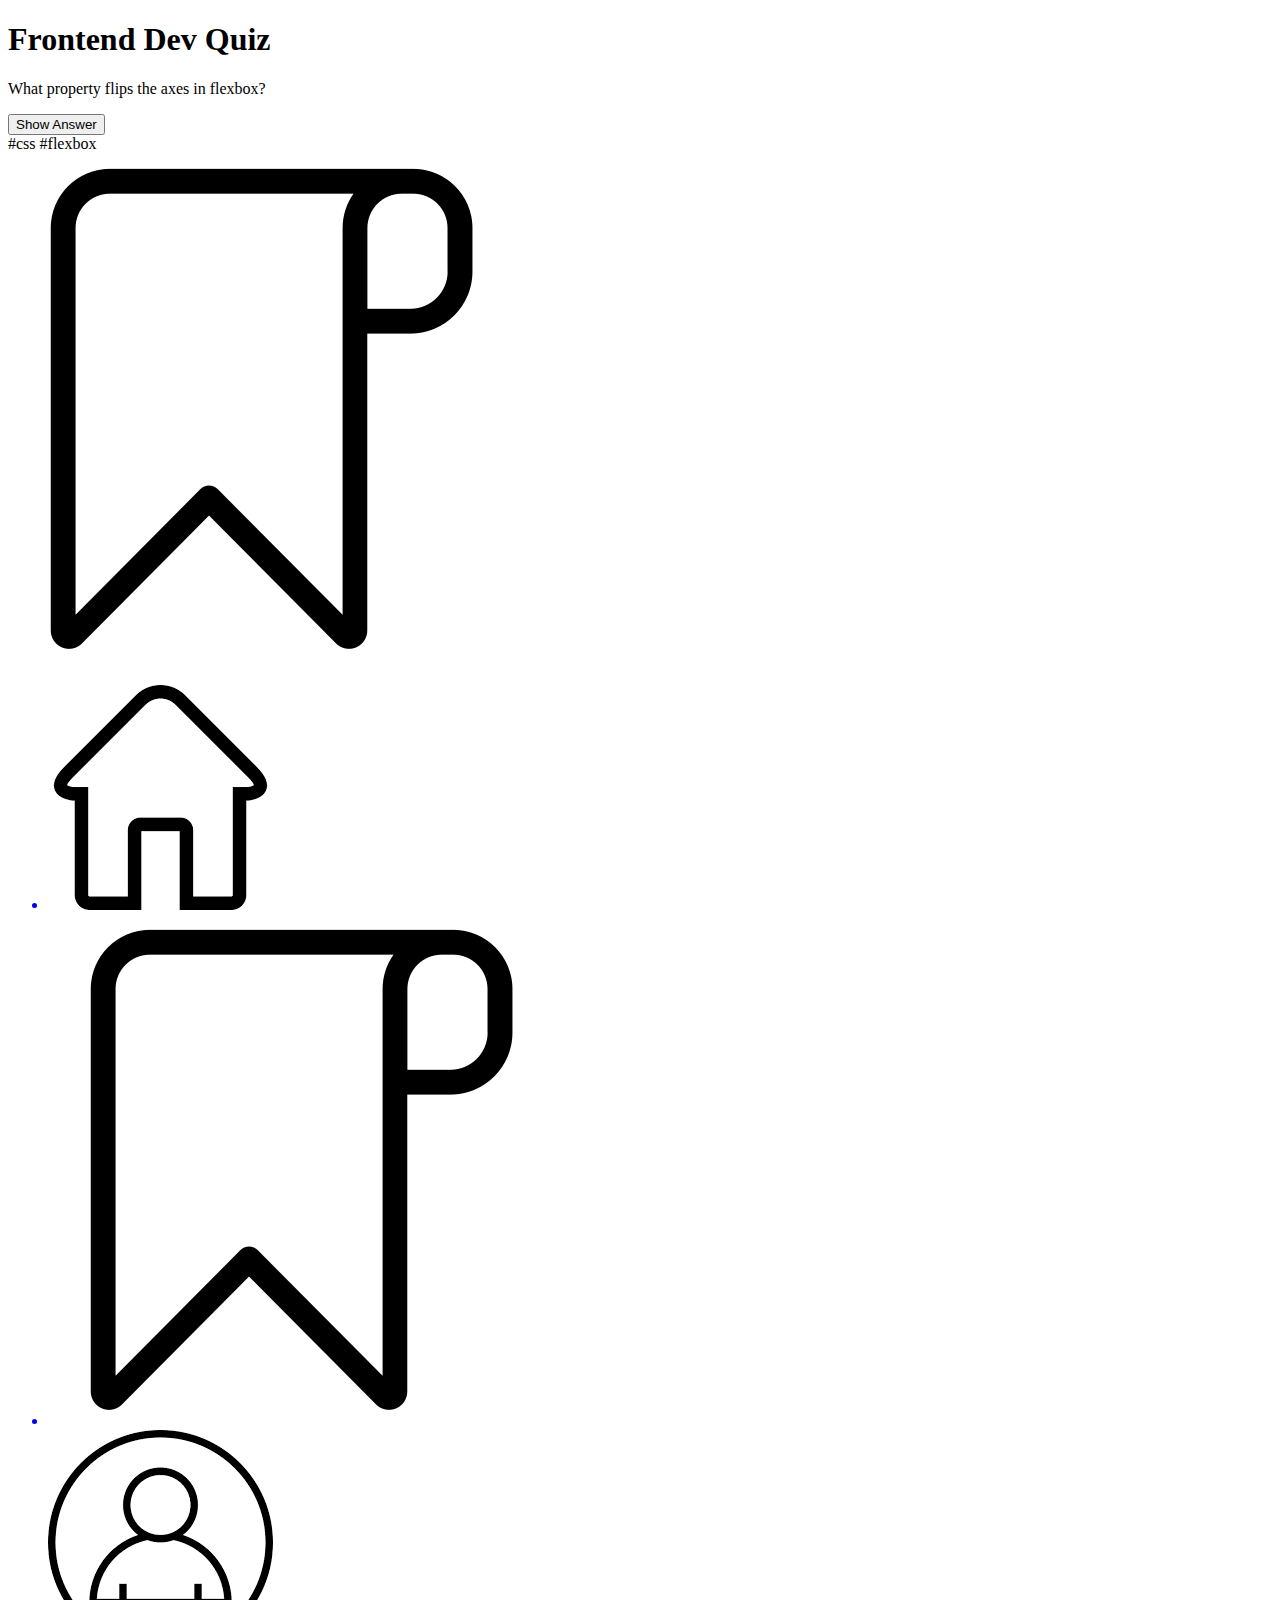
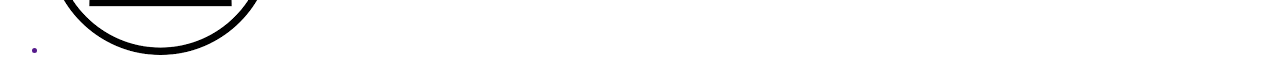
==== html/index.html @ bcc663d0 "Merge pull request #5 from LukasWeckner/createBookmarkPage" ====
<!DOCTYPE html>
<html lang="en">
  <head>
    <meta charset="UTF-8" />
    <meta http-equiv="X-UA-Compatible" content="IE=edge" />
    <meta name="viewport" content="width=device-width, initial-scale=1.0" />
    <link rel="stylesheet" href="../CSS/styles.css" />
    <title>Document</title>
  </head>
  <body>
    <header>
      <h1>Frontend Dev Quiz</h1>
    </header>
    <main>
      <section class="question-card">
        <p class="question-card__question">
          What property flips the axes in flexbox?
        </p>
        <button
          type="button"
          class="question-card__button"
          aria-label="Show answer"
        >
          Show Answer
        </button>
        <div class="question-card__categories">
          <span class="question-card__categories-tag">#css</span>
          <span class="question-card__categories-tag">#flexbox</span>
        </div>
        <img
          class="question-card__bookmark-icon"
          src="../img/bookmark.png"
          alt="bookmark icon"
        />
      </section>
    </main>
    <footer>
      <!-- a tags for the nav bar and new html pages will be provided in later branch -->
      <nav>
        <ul class="navigation__list">
          <a href="index.html"
            ><li class="navigation__list-item navigation__list-item--current">
              <img
                class="navigation__list-item__image"
                src="../img/home.png"
                alt="house emoji"
              /></li
          ></a>
          <a href="bookmark.html"
            ><li class="navigation__list-item">
              <img
                class="navigation__list-item__image"
                src="../img/bookmark.png"
                alt="bookmark emoji"
              /></li
          ></a>
          <a href=""
            ><li class="navigation__list-item">
              <img
                class="navigation__list-item__image"
                src="../img/profile.png"
                alt="profile emoji"
              /></li
          ></a>
        </ul>
      </nav>
    </footer>
  </body>
</html>
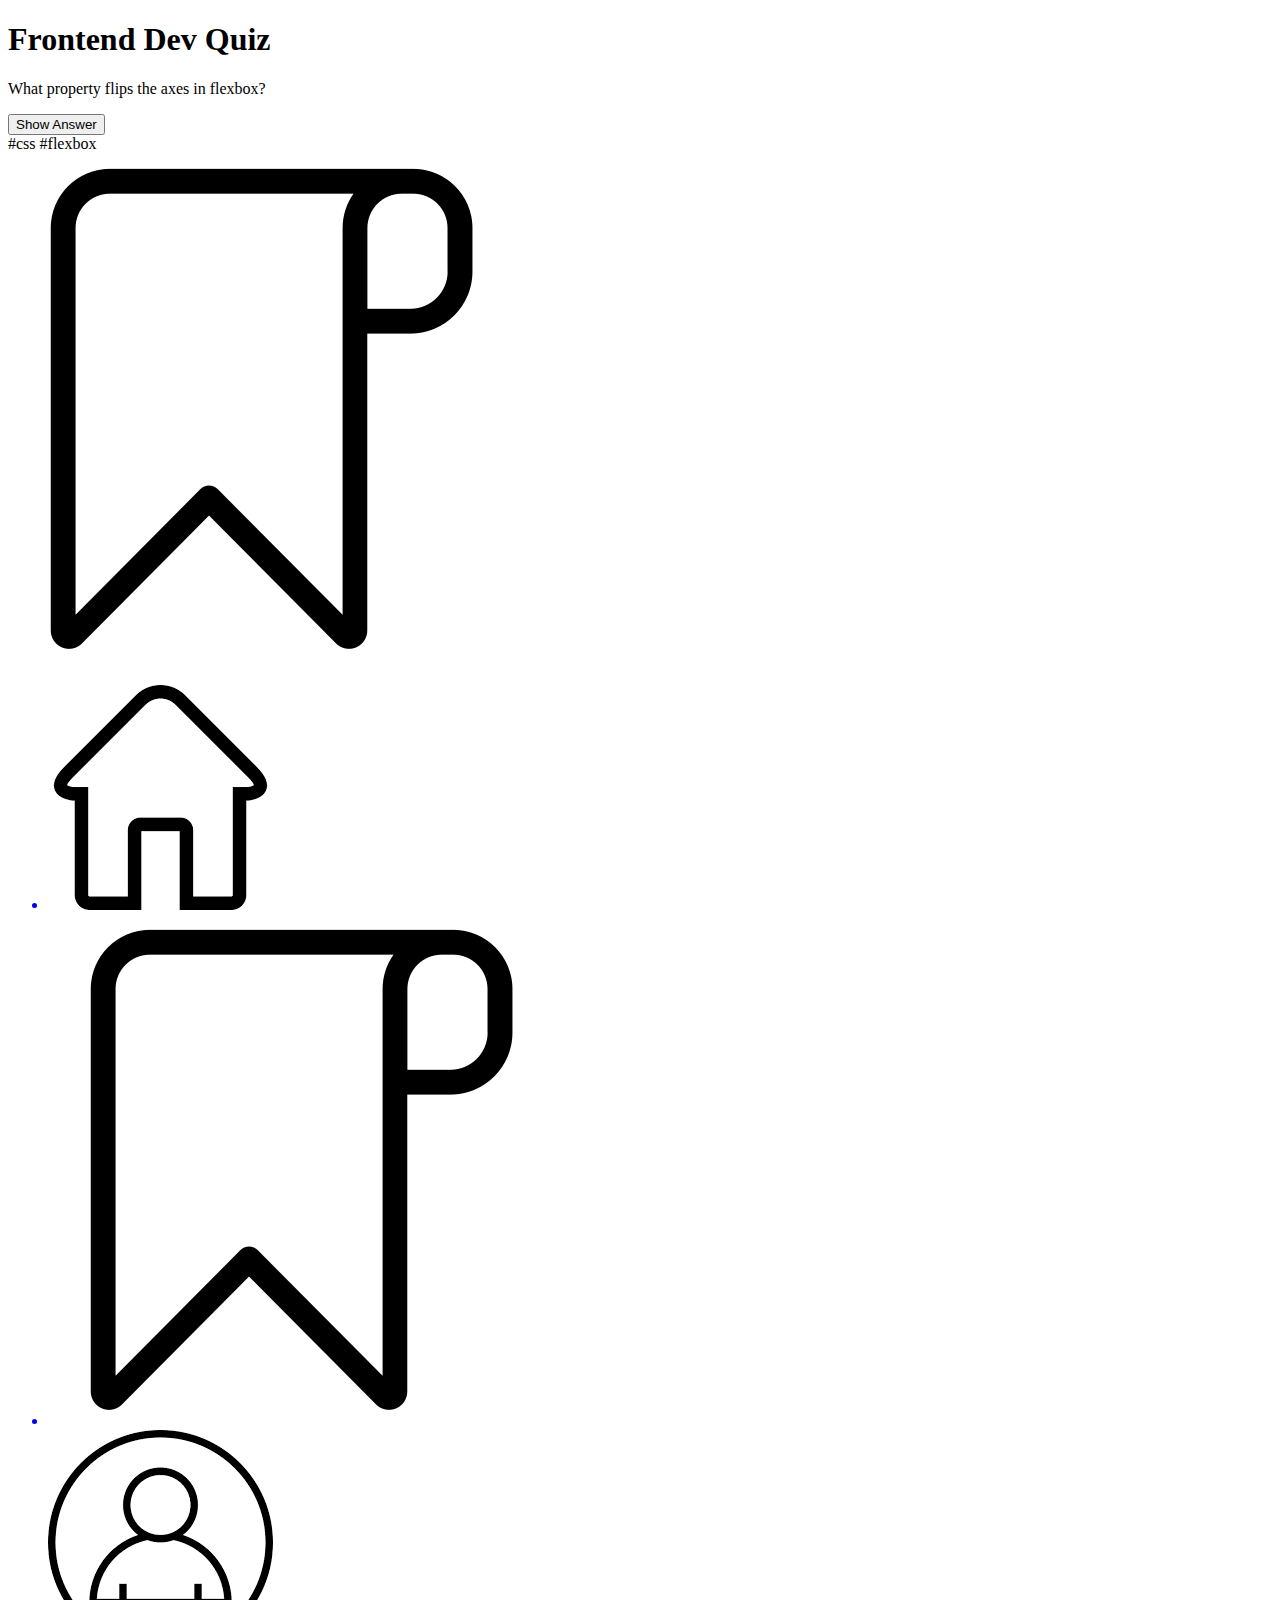
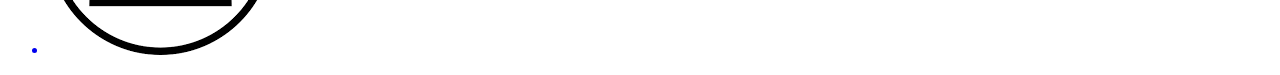
==== commit 2cba5052: "create profile page, fix a tags in nav" ====
--- a/html/index.html
+++ b/html/index.html
@@ -54,7 +54,7 @@
                 alt="bookmark emoji"
               /></li
           ></a>
-          <a href=""
+          <a href="profile.html"
             ><li class="navigation__list-item">
               <img
                 class="navigation__list-item__image"
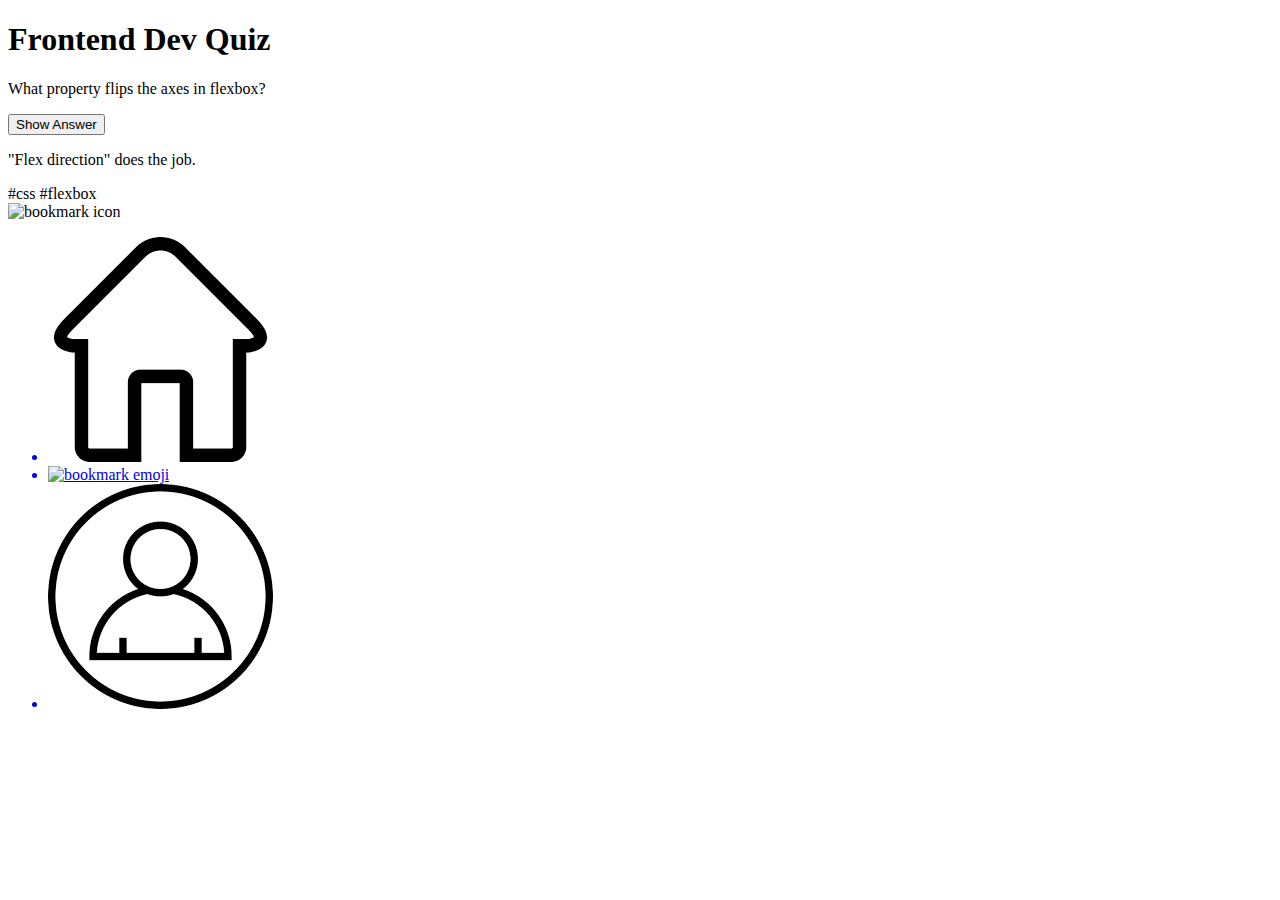
==== commit 6def4378: "give answer button toggle function" ====
--- a/html/index.html
+++ b/html/index.html
@@ -5,6 +5,7 @@
     <meta http-equiv="X-UA-Compatible" content="IE=edge" />
     <meta name="viewport" content="width=device-width, initial-scale=1.0" />
     <link rel="stylesheet" href="../CSS/styles.css" />
+    <script src="../script.js" defer></script>
     <title>Document</title>
   </head>
   <body>
@@ -18,24 +19,28 @@
         </p>
         <button
           type="button"
+          data-js="show-answer"
           class="question-card__button"
           aria-label="Show answer"
         >
           Show Answer
         </button>
+        <p class="question-card__answer" data-js="answer">
+          "Flex direction" does the job.
+        </p>
         <div class="question-card__categories">
           <span class="question-card__categories-tag">#css</span>
           <span class="question-card__categories-tag">#flexbox</span>
         </div>
         <img
-          class="question-card__bookmark-icon"
-          src="../img/bookmark.png"
+          data-js="bookmark-icon"
+          class="question-card__bookmark"
+          src="../img/bookmark-white.png"
           alt="bookmark icon"
         />
       </section>
     </main>
     <footer>
-      <!-- a tags for the nav bar and new html pages will be provided in later branch -->
       <nav>
         <ul class="navigation__list">
           <a href="index.html"
@@ -50,7 +55,7 @@
             ><li class="navigation__list-item">
               <img
                 class="navigation__list-item__image"
-                src="../img/bookmark.png"
+                src="../img/bookmark-white.png"
                 alt="bookmark emoji"
               /></li
           ></a>
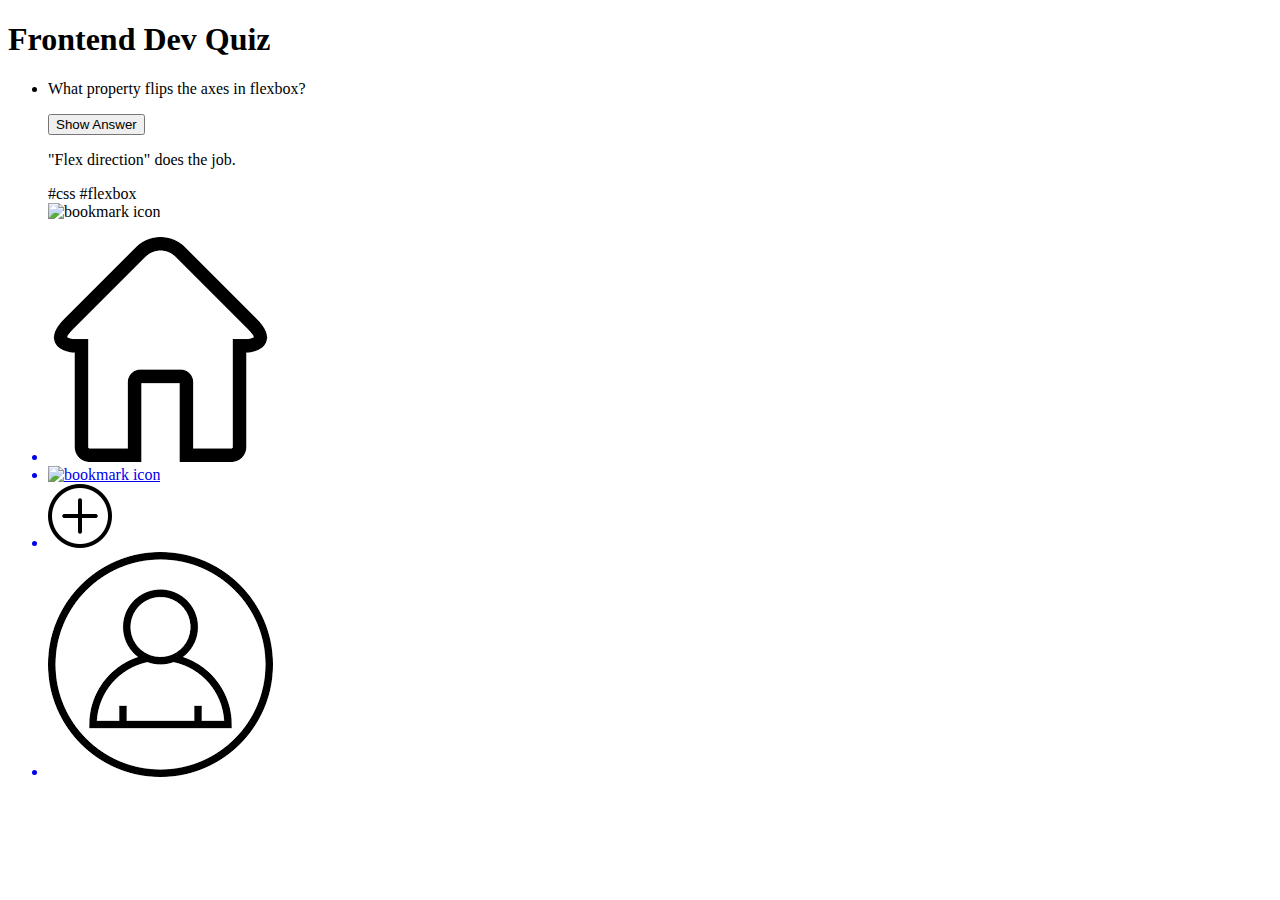
==== commit 342bf59f: "place question-card in ul" ====
--- a/html/index.html
+++ b/html/index.html
@@ -5,7 +5,7 @@
     <meta http-equiv="X-UA-Compatible" content="IE=edge" />
     <meta name="viewport" content="width=device-width, initial-scale=1.0" />
     <link rel="stylesheet" href="../CSS/styles.css" />
-    <script src="../script.js" defer></script>
+    <script src="../js/index.js" defer></script>
     <title>Document</title>
   </head>
   <body>
@@ -13,31 +13,35 @@
       <h1>Frontend Dev Quiz</h1>
     </header>
     <main>
-      <section class="question-card">
-        <p class="question-card__question">
-          What property flips the axes in flexbox?
-        </p>
-        <button
-          type="button"
-          data-js="show-answer"
-          class="question-card__button"
-          aria-label="Show answer"
-        >
-          Show Answer
-        </button>
-        <p class="question-card__answer" data-js="answer">
-          "Flex direction" does the job.
-        </p>
-        <div class="question-card__categories">
-          <span class="question-card__categories-tag">#css</span>
-          <span class="question-card__categories-tag">#flexbox</span>
-        </div>
-        <img
-          data-js="bookmark-icon"
-          class="question-card__bookmark"
-          src="../img/bookmark-white.png"
-          alt="bookmark icon"
-        />
+      <section>
+        <ul class="question-card__container">
+          <li class="question-card">
+            <p class="question-card__question">
+              What property flips the axes in flexbox?
+            </p>
+            <button
+              type="button"
+              data-js="show-answer"
+              class="question-card__button"
+              aria-label="Show answer"
+            >
+              Show Answer
+            </button>
+            <p class="question-card__answer" data-js="answer">
+              "Flex direction" does the job.
+            </p>
+            <div class="question-card__categories">
+              <span class="question-card__categories-tag">#css</span>
+              <span class="question-card__categories-tag">#flexbox</span>
+            </div>
+            <img
+              data-js="bookmark-icon"
+              class="question-card__bookmark"
+              src="../img/bookmark-white.png"
+              alt="bookmark icon"
+            />
+          </li>
+        </ul>
       </section>
     </main>
     <footer>
@@ -48,7 +52,7 @@
               <img
                 class="navigation__list-item__image"
                 src="../img/home.png"
-                alt="house emoji"
+                alt="house icon"
               /></li
           ></a>
           <a href="bookmark.html"
@@ -56,7 +60,15 @@
               <img
                 class="navigation__list-item__image"
                 src="../img/bookmark-white.png"
-                alt="bookmark emoji"
+                alt="bookmark icon"
+              /></li
+          ></a>
+          <a href="form.html"
+            ><li class="navigation__list-item">
+              <img
+                class="navigation__list-item__image"
+                src="../img/plus.png"
+                alt="plus-sign icon"
               /></li
           ></a>
           <a href="profile.html"
@@ -64,7 +76,7 @@
               <img
                 class="navigation__list-item__image"
                 src="../img/profile.png"
-                alt="profile emoji"
+                alt="profile icon"
               /></li
           ></a>
         </ul>
